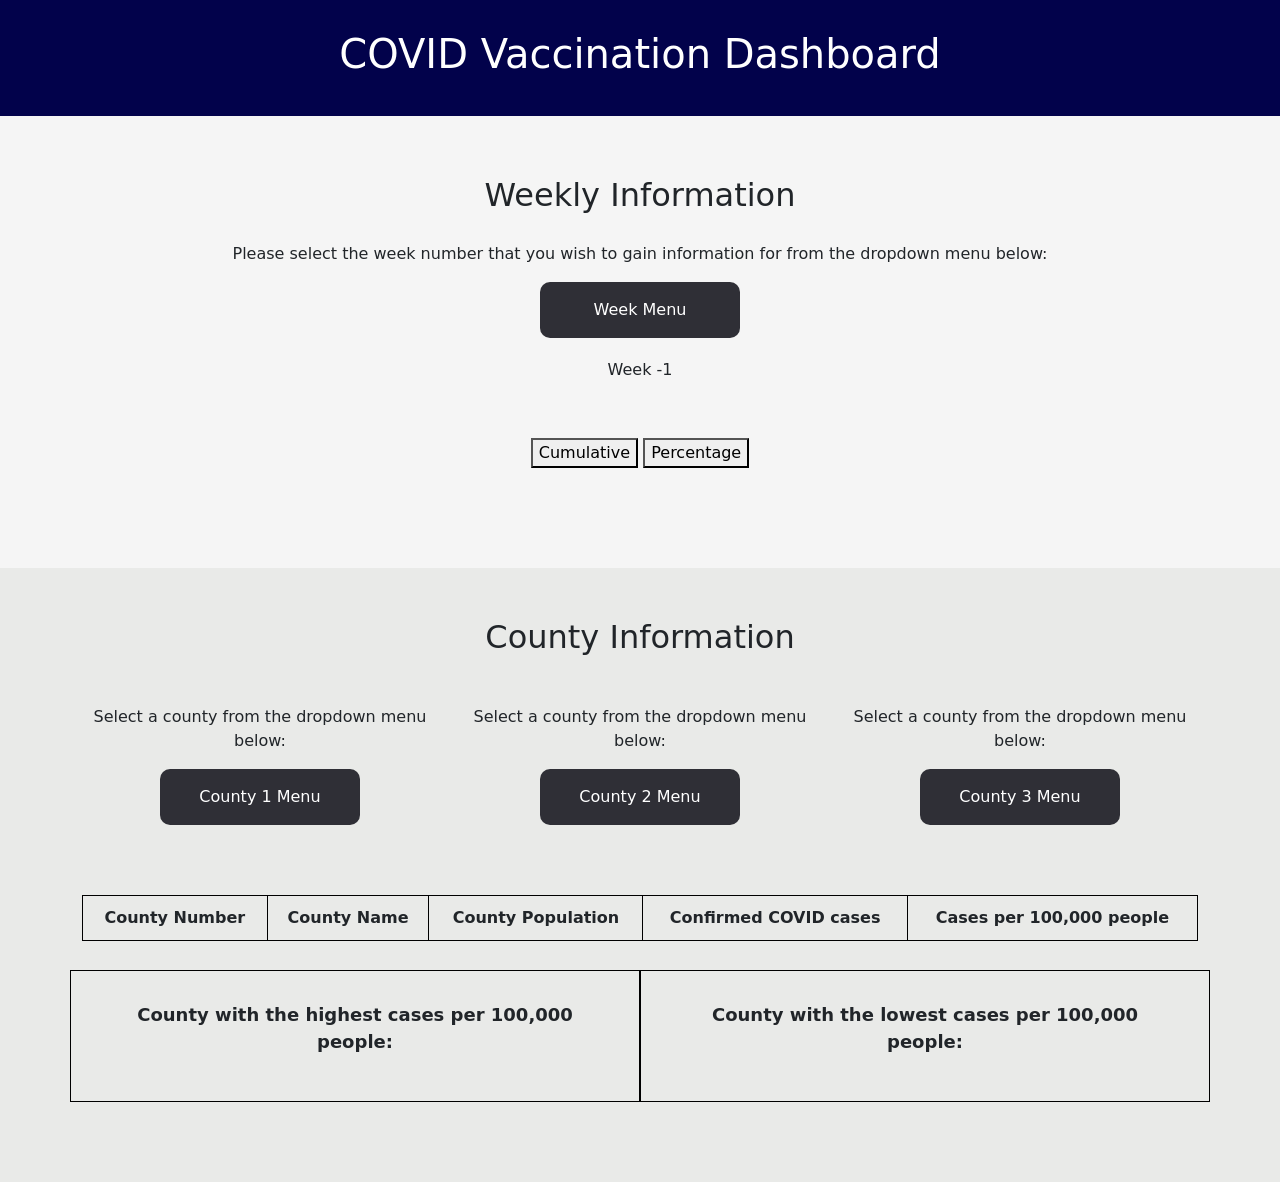
==== dashboard.html @ 075e0d1d "Fixed duplicate entry issue" ====
<!DOCTYPE html>
<html lang="en">
<head>
    <meta charset="UTF-8">
    <meta http-equiv="X-UA-Compatible" content="IE=edge">
    <meta name="viewport" content="width=device-width, initial-scale=1.0">
    <title>Dashboard</title>
    <link href="https://cdn.jsdelivr.net/npm/bootstrap@5.1.3/dist/css/bootstrap.min.css" rel="stylesheet" 
    integrity="sha384-1BmE4kWBq78iYhFldvKuhfTAU6auU8tT94WrHftjDbrCEXSU1oBoqyl2QvZ6jIW3" crossorigin="anonymous">
    <link href="styles.css" rel="stylesheet">
</head>
<body>

    <header>
        <div class="container">
            <h1>COVID Vaccination Dashboard</h1>
        </div>
    </header>

    
    <section class="week-section">
        <div class="container">
            <!--Part 1 and 2 - View vaccine data by type and age-->
            <h2>Weekly Information</h2>

            <!--Dropdown menu reference: https://www.w3schools.com/css/css_dropdowns.asp-->
            <div class="dropdown">
                <p>Please select the week number that you wish to gain information for from the dropdown menu below:</p>
                <button class="dropbtn">Week Menu</button>
                <div class="dropdown-content" id="dropdown-week"></div>
            </div>  
            <p>Week <span id="week_tracker">-1</span></p>
            <div id="Total_Vaccinated" class="table_wrapper"></div>
            <div id="button_wrapper">
                <button type="button" onclick=weekly_info({get_data:false,cum_perc:true,user_week:-1})>Cumulative</button>
                <button type="button" onclick=weekly_info({get_data:false,cum_perc:false,user_week:-1})>Percentage</button>
            </div>
            <div id="Vacced_by_age" class="table_wrapper"></div>
        </div>
    </section>


    <section class="county-section">
        <div class="container">
            <!--Part 3 and 4 - View vaccine data by county-->
            <h2>County Information</h2>
            <div class="row">
                <div class="col-sm-12 col-md-4">
                    <div class="dropdown">
                        <p>Select a county from the dropdown menu below:</p>
                        <button class="dropbtn">County 1 Menu</button>
                        <div class="dropdown-content" id="dropdown_county_1"></div>
                    </div>
                </div>
                <div class="col-sm-12 col-md-4">
                    <div class="dropdown">
                        <p>Select a county from the dropdown menu below:</p>
                        <button class="dropbtn">County 2 Menu</button>
                        <div class="dropdown-content" id="dropdown_county_2"></div>
                    </div>
                </div>
                <div class="col-sm-12 col-md-4">
                    <div class="dropdown">
                        <p>Select a county from the dropdown menu below:</p>
                        <button class="dropbtn">County 3 Menu</button>
                        <div class="dropdown-content" id="dropdown_county_3"></div>
                    </div>
                </div>
            </div>
            
            <div class="table_wrapper">
                <table cellpadding=10>
                    <tr>
                        <th>County Number</th>
                        <th>County Name</th>
                        <th>County Population</th>
                        <th>Confirmed COVID cases</th>
                        <th>Cases per 100,000 people</th>
                    </tr>
                    <tr id="county_1"></tr>
                    <tr id="county_2"></tr>
                    <tr id="county_3"></tr>
                </table>
            </div>
            
            <div class="row">
                <div class="col-sm-6 max-min">
                    <p>County with the highest cases per 100,000 people:</p>
                    <p id="max_county"></p>
                </div>
                <div class="col-sm-6 max-min">
                    <p>County with the lowest cases per 100,000 people:</p>
                    <p id="min_county"></p>
                </div>
            </div>
        </div>
    </section>

    <script src="index.js"></script>
    <script>weekly_info({get_data:true,cum_perc:true,user_week:-1})</script>
    <script>county_info({row_num:1,county_name:"Carlow"})</script>
</body>
</html>
---- styles.css ----
body {
  background-color: #f5f5f5;
}

.table_wrapper {
  overflow: auto;
}

table {
  width: 100%;
}

td, th {
    border: 1px solid black;
    text-align: center;
    box-shadow: 2px rgba(0,0,0,0.2);
}

section, div {
  padding: 10px 0;
  text-align: center;
}

div {
  margin: 10px 0px;
}

header div {
  margin-top: 0px;
}

header {
  background-color: rgb(2, 2, 75);
  color: white;
}

.week-section {
  padding: 30px;
}

.county-section {
  padding: 30px;
  background-color: #e9eae8;
}

h1 {
  padding: 20px;
}

/* Dropdown menu reference: https://www.w3schools.com/css/css_dropdowns.asp */
.dropbtn {
    background-color: #2f2f36;
    color: white;
    padding: 16px;
    font-size: 16px;
    border: none;
    cursor: pointer;
    border-radius: 10px;
    width: 200px;
  }
  
  .dropdown {
    position: relative;
    display: inline-block;
  }
  
  .dropdown-content {
    display: none;
    position: absolute;
    margin-top: 3px;
    width: 100%;
    box-shadow: 0px 8px 16px 0px rgba(0,0,0,0.2);
    z-index: 1;
    height: 200px;
    overflow: auto;
  }
  
  .dropdown-content button {
    color: black;
    padding: 12px 16px;
    width: 100%;
    text-decoration: none;
    display: block;
  }
  
  .dropdown-content button:hover {background-color: #c4bfb1}
  
  .dropdown:hover .dropdown-content {
    display: block;
  }
  
  .dropdown:hover .dropbtn {
    background-color: #9aa3a8;
  }

  .max-min {
    border: 1px solid black;
    padding: 30px;
    font-size: large;
    font-weight: bold;
  }
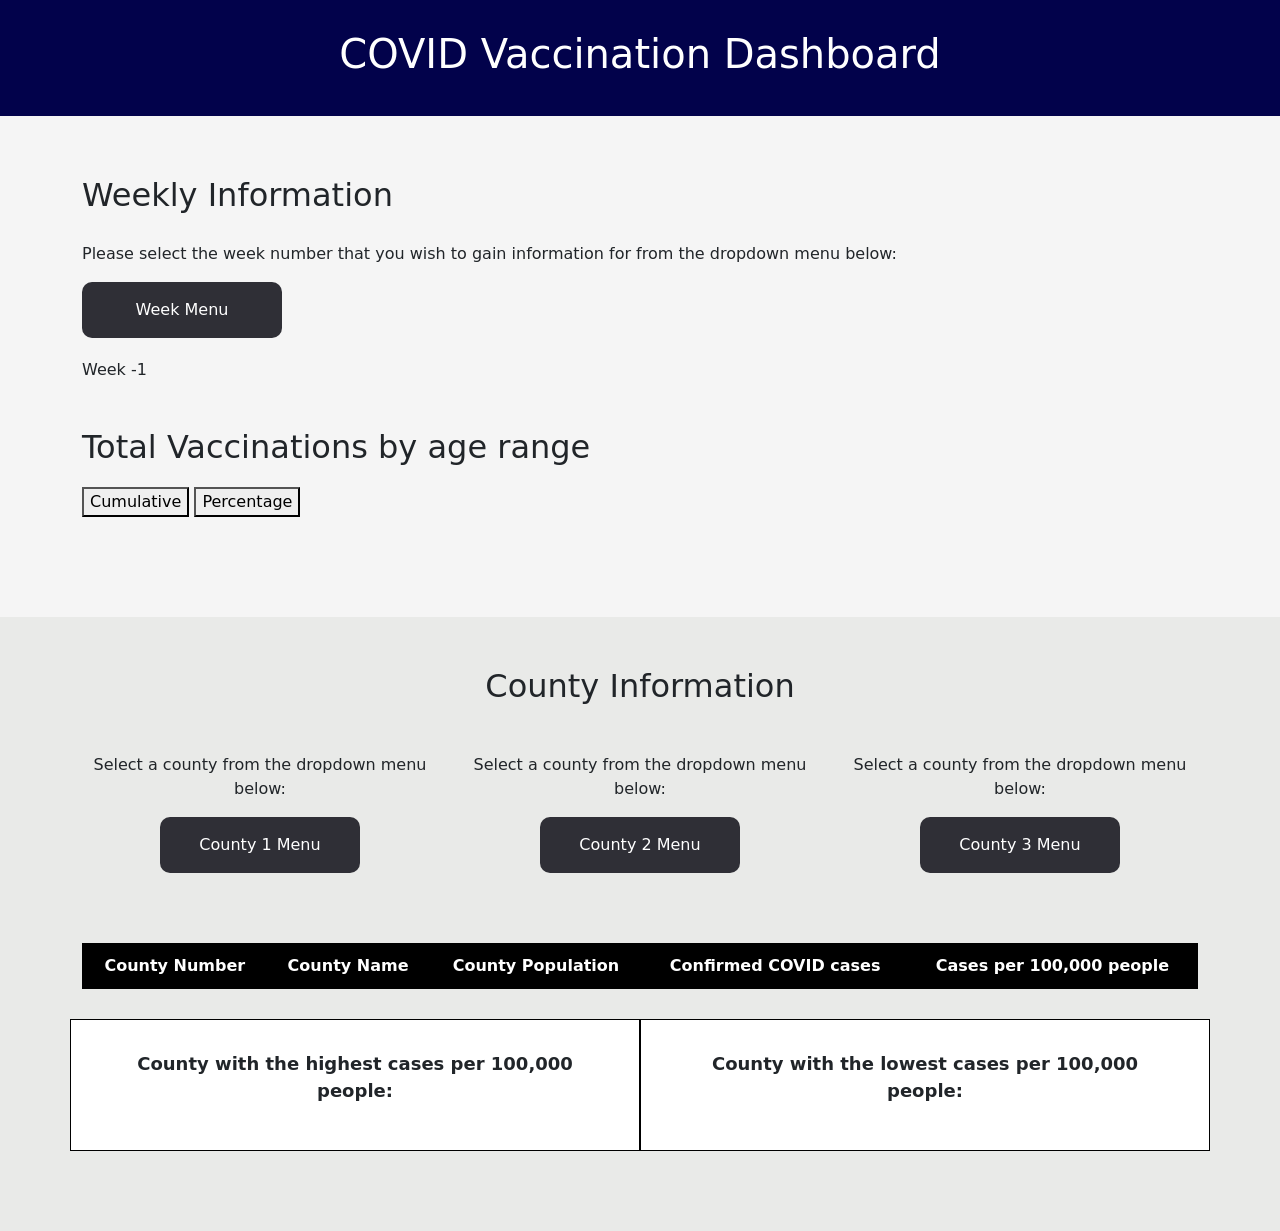
==== commit b530c9d5: "misc style changes" ====
--- a/dashboard.html
+++ b/dashboard.html
@@ -31,6 +31,7 @@
             </div>  
             <p>Week <span id="week_tracker">-1</span></p>
             <div id="Total_Vaccinated" class="table_wrapper"></div>
+            <h2>Total Vaccinations by age range</h2>
             <div id="button_wrapper">
                 <button type="button" onclick=weekly_info({get_data:false,cum_perc:true,user_week:-1})>Cumulative</button>
                 <button type="button" onclick=weekly_info({get_data:false,cum_perc:false,user_week:-1})>Percentage</button>
--- a/styles.css
+++ b/styles.css
@@ -4,6 +4,10 @@
 
 .table_wrapper {
   overflow: auto;
+}
+
+header {
+  text-align: center;
 }
 
 table {
@@ -16,9 +20,18 @@
     box-shadow: 2px rgba(0,0,0,0.2);
 }
 
+tr {
+  background-color: white;
+}
+
+tr:first-child{
+  background-color: black;
+  color: white;
+}
+
 section, div {
   padding: 10px 0;
-  text-align: center;
+  /* text-align: center; */
 }
 
 div {
@@ -41,6 +54,10 @@
 .county-section {
   padding: 30px;
   background-color: #e9eae8;
+}
+
+.county-section div {
+  text-align: center;
 }
 
 h1 {
@@ -98,4 +115,6 @@
     padding: 30px;
     font-size: large;
     font-weight: bold;
+    background-color: white;
+    text-align: center;
   }
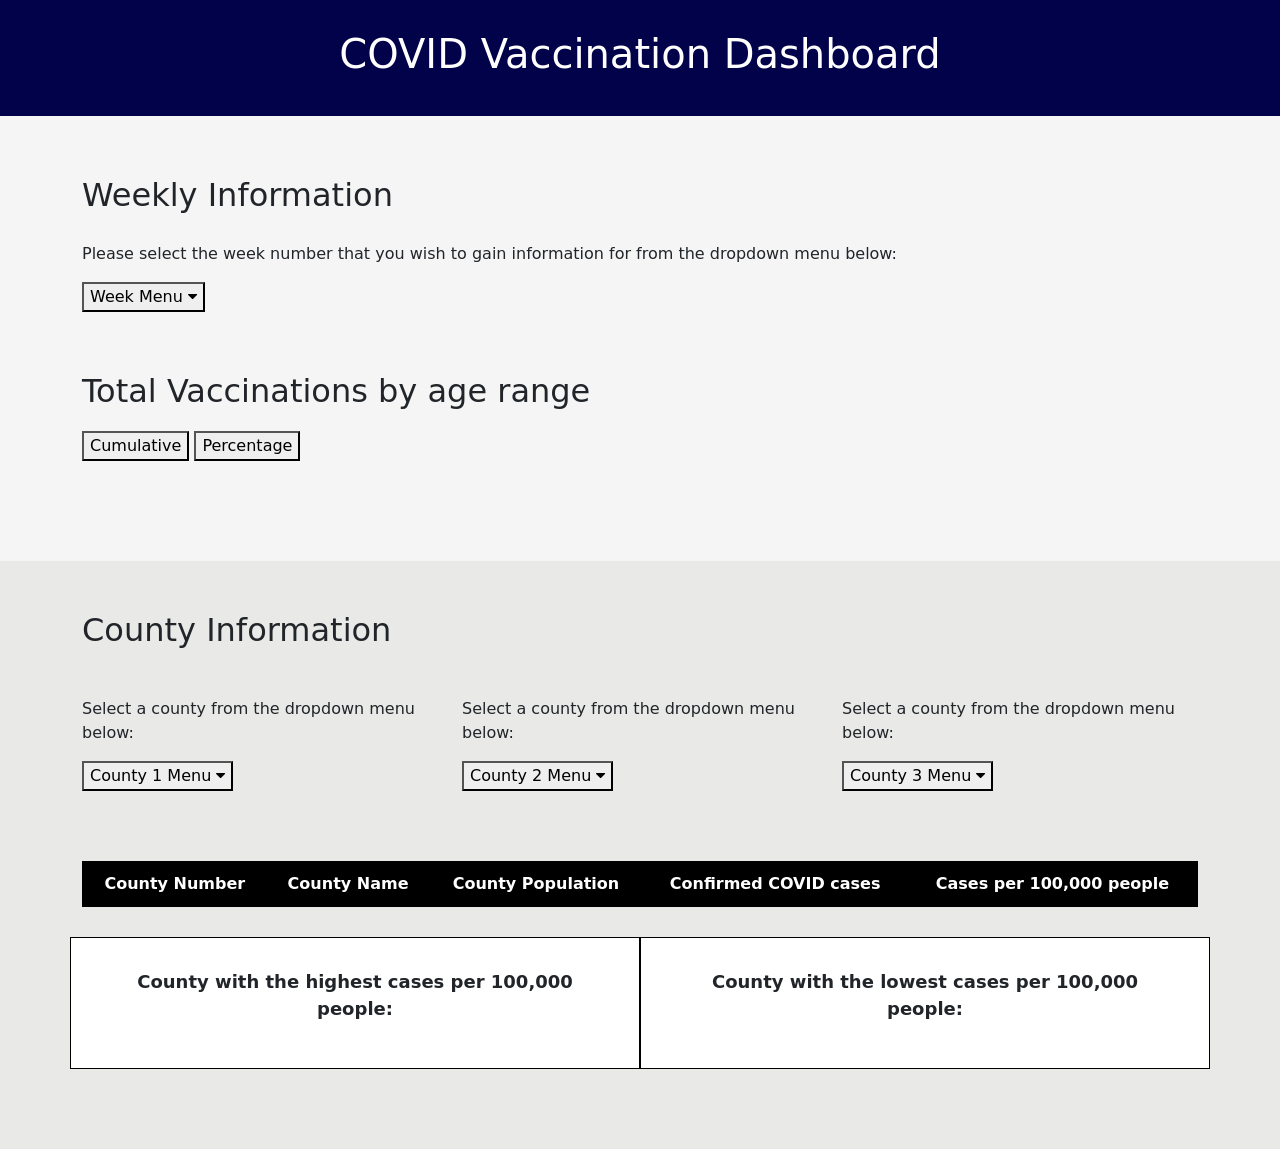
==== commit 9af7bfc9: "Fixed scoping issues and redesigned dropdown" ====
--- a/dashboard.html
+++ b/dashboard.html
@@ -7,6 +7,7 @@
     <title>Dashboard</title>
     <link href="https://cdn.jsdelivr.net/npm/bootstrap@5.1.3/dist/css/bootstrap.min.css" rel="stylesheet" 
     integrity="sha384-1BmE4kWBq78iYhFldvKuhfTAU6auU8tT94WrHftjDbrCEXSU1oBoqyl2QvZ6jIW3" crossorigin="anonymous">
+    <link rel="stylesheet" href="https://cdnjs.cloudflare.com/ajax/libs/font-awesome/4.7.0/css/font-awesome.min.css">
     <link href="styles.css" rel="stylesheet">
 </head>
 <body>
@@ -24,17 +25,16 @@
             <h2>Weekly Information</h2>
 
             <!--Dropdown menu reference: https://www.w3schools.com/css/css_dropdowns.asp-->
-            <div class="dropdown">
+            <div class="dropdown" id="dropdown-week">
                 <p>Please select the week number that you wish to gain information for from the dropdown menu below:</p>
-                <button class="dropbtn">Week Menu</button>
-                <div class="dropdown-content" id="dropdown-week"></div>
+                <button class="dropbtn">Week Menu    <i class="fa fa-caret-down"></i></button>
+                <div class="dropdown-content" id="dropdown-content-week"></div>
             </div>  
-            <p>Week <span id="week_tracker">-1</span></p>
             <div id="Total_Vaccinated" class="table_wrapper"></div>
             <h2>Total Vaccinations by age range</h2>
             <div id="button_wrapper">
-                <button type="button" onclick=weekly_info({get_data:false,cum_perc:true,user_week:-1})>Cumulative</button>
-                <button type="button" onclick=weekly_info({get_data:false,cum_perc:false,user_week:-1})>Percentage</button>
+                <button type="button" onclick=by_age_cum()>Cumulative</button>
+                <button type="button" onclick=by_age_perc()>Percentage</button>
             </div>
             <div id="Vacced_by_age" class="table_wrapper"></div>
         </div>
@@ -49,21 +49,21 @@
                 <div class="col-sm-12 col-md-4">
                     <div class="dropdown">
                         <p>Select a county from the dropdown menu below:</p>
-                        <button class="dropbtn">County 1 Menu</button>
+                        <button class="dropbtn">County 1 Menu    <i class="fa fa-caret-down"></i></button>
                         <div class="dropdown-content" id="dropdown_county_1"></div>
                     </div>
                 </div>
                 <div class="col-sm-12 col-md-4">
                     <div class="dropdown">
                         <p>Select a county from the dropdown menu below:</p>
-                        <button class="dropbtn">County 2 Menu</button>
+                        <button class="dropbtn">County 2 Menu    <i class="fa fa-caret-down"></i></button>
                         <div class="dropdown-content" id="dropdown_county_2"></div>
                     </div>
                 </div>
                 <div class="col-sm-12 col-md-4">
                     <div class="dropdown">
                         <p>Select a county from the dropdown menu below:</p>
-                        <button class="dropbtn">County 3 Menu</button>
+                        <button class="dropbtn">County 3 Menu    <i class="fa fa-caret-down"></i></button>
                         <div class="dropdown-content" id="dropdown_county_3"></div>
                     </div>
                 </div>
@@ -98,7 +98,5 @@
     </section>
 
     <script src="index.js"></script>
-    <script>weekly_info({get_data:true,cum_perc:true,user_week:-1})</script>
-    <script>county_info({row_num:1,county_name:"Carlow"})</script>
 </body>
 </html>
--- a/styles.css
+++ b/styles.css
@@ -56,25 +56,11 @@
   background-color: #e9eae8;
 }
 
-.county-section div {
-  text-align: center;
-}
-
 h1 {
   padding: 20px;
 }
 
 /* Dropdown menu reference: https://www.w3schools.com/css/css_dropdowns.asp */
-.dropbtn {
-    background-color: #2f2f36;
-    color: white;
-    padding: 16px;
-    font-size: 16px;
-    border: none;
-    cursor: pointer;
-    border-radius: 10px;
-    width: 200px;
-  }
   
   .dropdown {
     position: relative;
@@ -85,7 +71,6 @@
     display: none;
     position: absolute;
     margin-top: 3px;
-    width: 100%;
     box-shadow: 0px 8px 16px 0px rgba(0,0,0,0.2);
     z-index: 1;
     height: 200px;
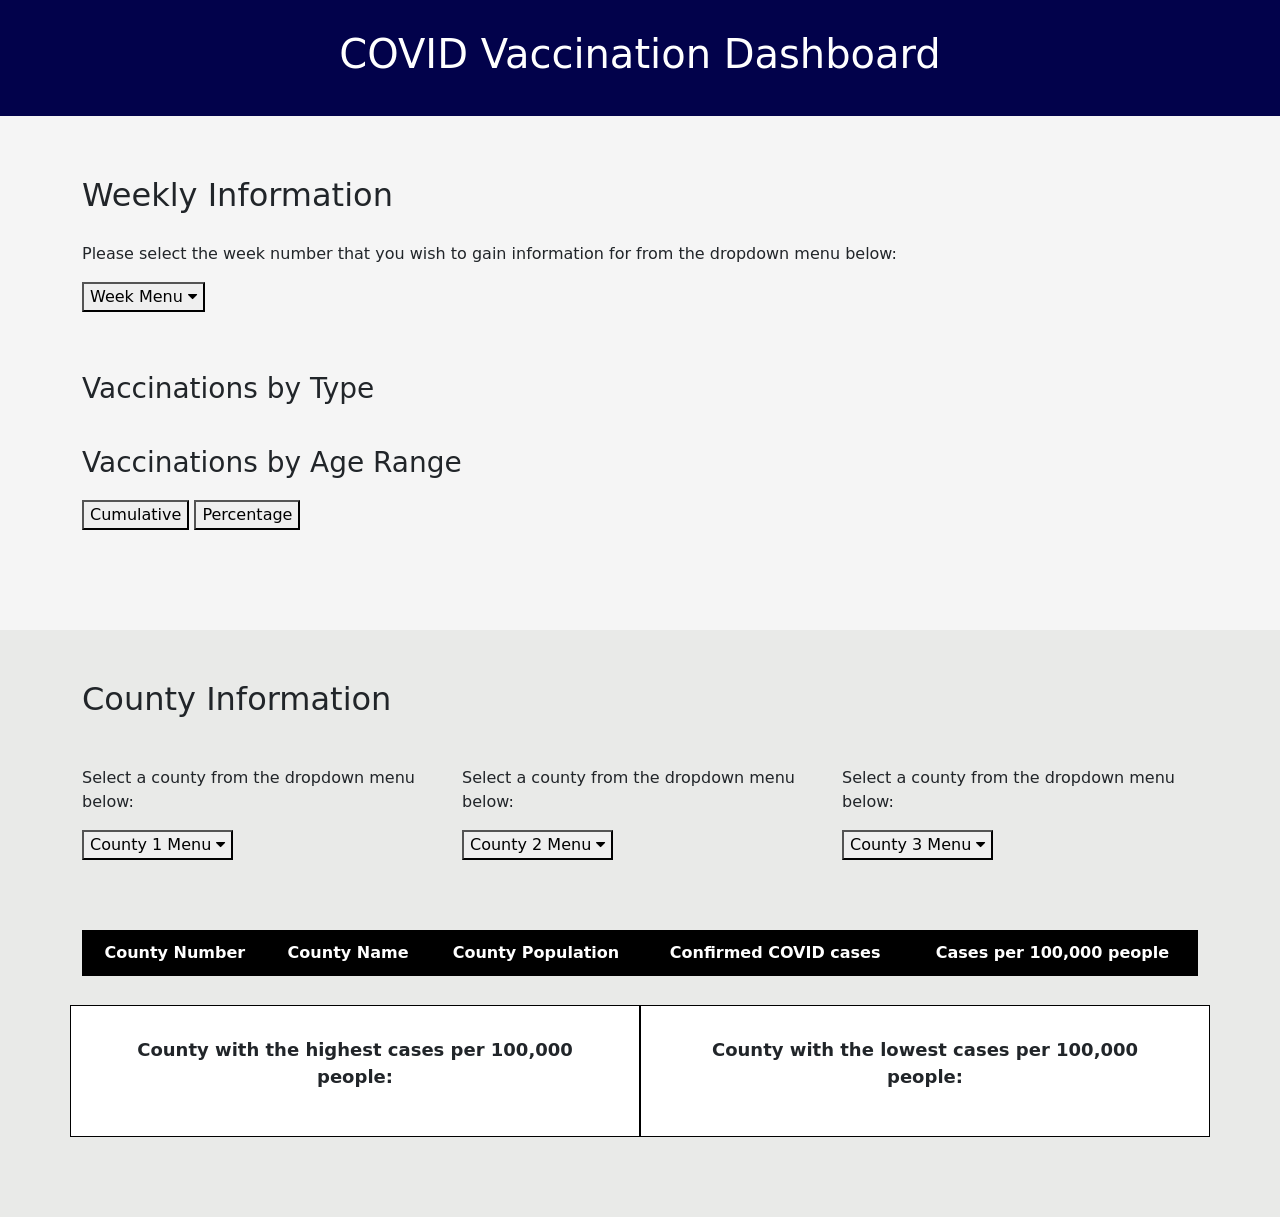
==== commit b81ca5a7: "Misc design changes" ====
--- a/dashboard.html
+++ b/dashboard.html
@@ -31,7 +31,9 @@
                 <div class="dropdown-content" id="dropdown-content-week"></div>
             </div>  
             <div id="Total_Vaccinated" class="table_wrapper"></div>
-            <h2>Total Vaccinations by age range</h2>
+            <h3>Vaccinations by Type</h3>
+            <div id="Vacced_by_type" class="table_wrapper"></div>
+            <h3>Vaccinations by Age Range</h3>
             <div id="button_wrapper">
                 <button type="button" onclick=by_age_cum()>Cumulative</button>
                 <button type="button" onclick=by_age_perc()>Percentage</button>
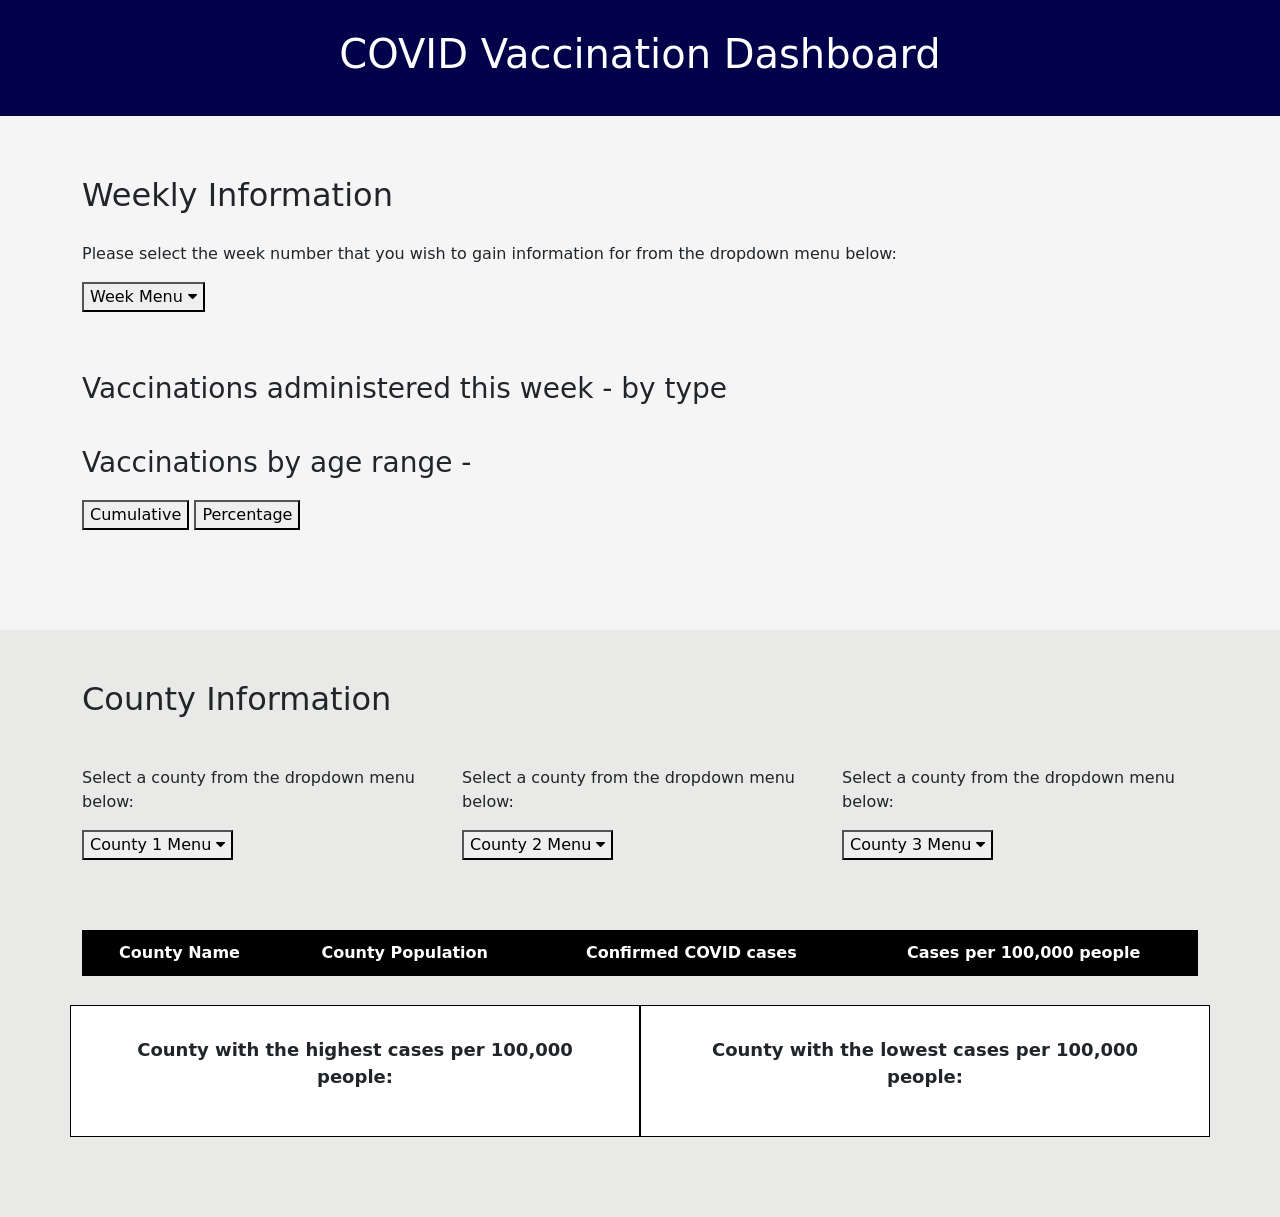
==== commit 5ead819e: "Fixed duplicate row issue in county section" ====
--- a/dashboard.html
+++ b/dashboard.html
@@ -31,9 +31,9 @@
                 <div class="dropdown-content" id="dropdown-content-week"></div>
             </div>  
             <div id="Total_Vaccinated" class="table_wrapper"></div>
-            <h3>Vaccinations by Type</h3>
+            <h3>Vaccinations administered this week - by type</h3>
             <div id="Vacced_by_type" class="table_wrapper"></div>
-            <h3>Vaccinations by Age Range</h3>
+            <h3>Vaccinations by age range - <span id="cum-perc"></span></h3>
             <div id="button_wrapper">
                 <button type="button" onclick=by_age_cum()>Cumulative</button>
                 <button type="button" onclick=by_age_perc()>Percentage</button>
@@ -74,7 +74,6 @@
             <div class="table_wrapper">
                 <table cellpadding=10>
                     <tr>
-                        <th>County Number</th>
                         <th>County Name</th>
                         <th>County Population</th>
                         <th>Confirmed COVID cases</th>
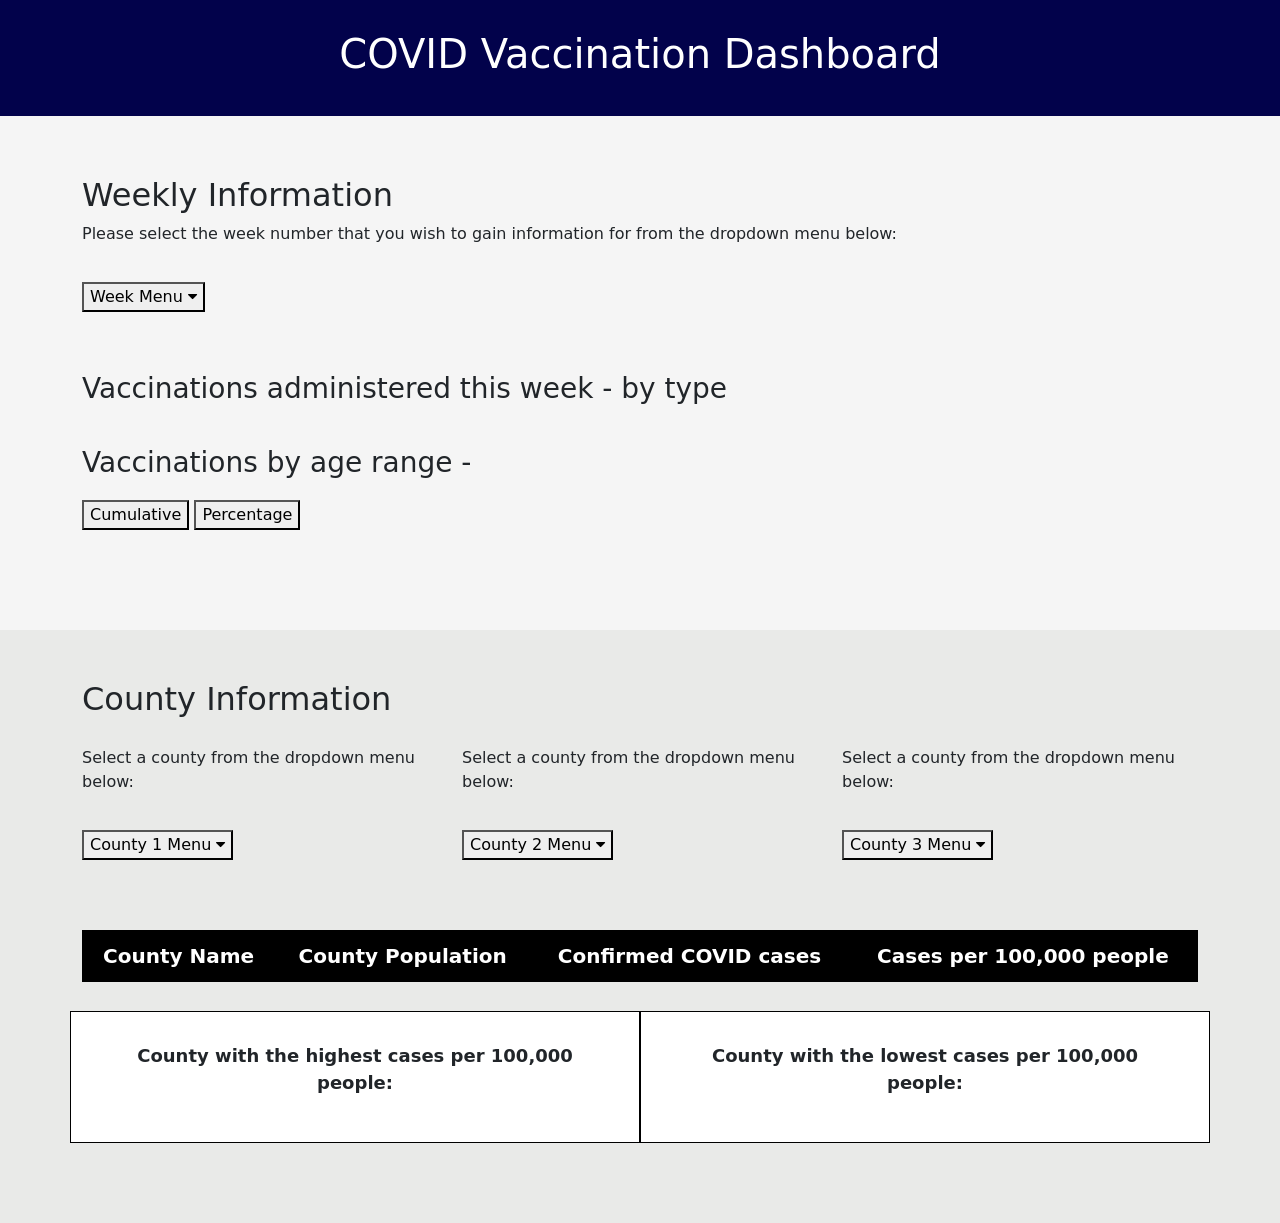
==== commit c0bc61be: "Excluded Week 0" ====
--- a/dashboard.html
+++ b/dashboard.html
@@ -24,9 +24,9 @@
             <!--Part 1 and 2 - View vaccine data by type and age-->
             <h2>Weekly Information</h2>
 
+            <p>Please select the week number that you wish to gain information for from the dropdown menu below:</p>
             <!--Dropdown menu reference: https://www.w3schools.com/css/css_dropdowns.asp-->
             <div class="dropdown" id="dropdown-week">
-                <p>Please select the week number that you wish to gain information for from the dropdown menu below:</p>
                 <button class="dropbtn">Week Menu    <i class="fa fa-caret-down"></i></button>
                 <div class="dropdown-content" id="dropdown-content-week"></div>
             </div>  
@@ -49,22 +49,22 @@
             <h2>County Information</h2>
             <div class="row">
                 <div class="col-sm-12 col-md-4">
+                    <p>Select a county from the dropdown menu below:</p>
                     <div class="dropdown">
-                        <p>Select a county from the dropdown menu below:</p>
                         <button class="dropbtn">County 1 Menu    <i class="fa fa-caret-down"></i></button>
                         <div class="dropdown-content" id="dropdown_county_1"></div>
                     </div>
                 </div>
                 <div class="col-sm-12 col-md-4">
+                    <p>Select a county from the dropdown menu below:</p>
                     <div class="dropdown">
-                        <p>Select a county from the dropdown menu below:</p>
                         <button class="dropbtn">County 2 Menu    <i class="fa fa-caret-down"></i></button>
                         <div class="dropdown-content" id="dropdown_county_2"></div>
                     </div>
                 </div>
                 <div class="col-sm-12 col-md-4">
+                    <p>Select a county from the dropdown menu below:</p>
                     <div class="dropdown">
-                        <p>Select a county from the dropdown menu below:</p>
                         <button class="dropbtn">County 3 Menu    <i class="fa fa-caret-down"></i></button>
                         <div class="dropdown-content" id="dropdown_county_3"></div>
                     </div>
--- a/styles.css
+++ b/styles.css
@@ -18,6 +18,7 @@
     border: 1px solid black;
     text-align: center;
     box-shadow: 2px rgba(0,0,0,0.2);
+    font-size: 20px;
 }
 
 tr {
@@ -75,6 +76,7 @@
     z-index: 1;
     height: 200px;
     overflow: auto;
+    width: 200%;
   }
   
   .dropdown-content button {
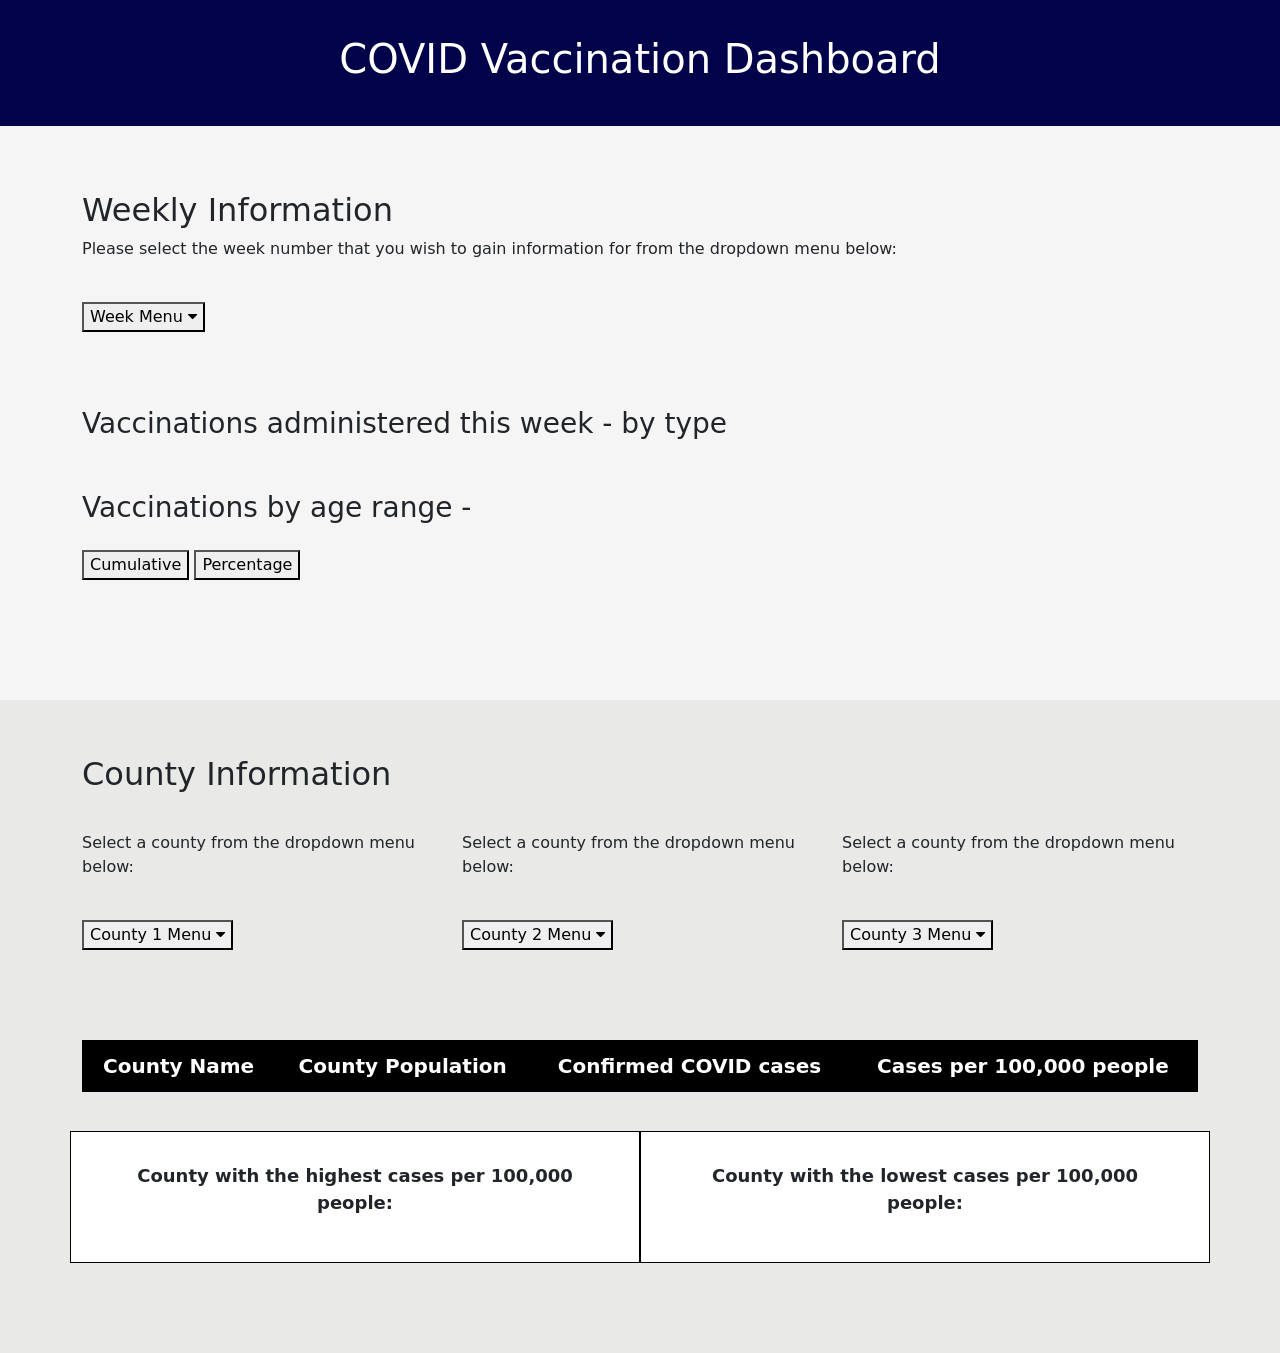
==== commit a87242b0: "Clean up before submitting" ====
--- a/dashboard.html
+++ b/dashboard.html
@@ -25,14 +25,21 @@
             <h2>Weekly Information</h2>
 
             <p>Please select the week number that you wish to gain information for from the dropdown menu below:</p>
+
             <!--Dropdown menu reference: https://www.w3schools.com/css/css_dropdowns.asp-->
             <div class="dropdown" id="dropdown-week">
                 <button class="dropbtn">Week Menu    <i class="fa fa-caret-down"></i></button>
                 <div class="dropdown-content" id="dropdown-content-week"></div>
             </div>  
+
+            <!-- First Table - Displays cumulative and weekly vaccinations -->
             <div id="Total_Vaccinated" class="table_wrapper"></div>
+
+            <!-- Second Table - Displays vaccinations by type (Moderna, Pfizer etc.) -->
             <h3>Vaccinations administered this week - by type</h3>
             <div id="Vacced_by_type" class="table_wrapper"></div>
+
+            <!-- Third Table - Displays vaccinations by age range - cumulative or percentage -->
             <h3>Vaccinations by age range - <span id="cum-perc"></span></h3>
             <div id="button_wrapper">
                 <button type="button" onclick=by_age_cum()>Cumulative</button>
@@ -47,6 +54,8 @@
         <div class="container">
             <!--Part 3 and 4 - View vaccine data by county-->
             <h2>County Information</h2>
+
+            <!-- Row for the dropdown menus -->
             <div class="row">
                 <div class="col-sm-12 col-md-4">
                     <p>Select a county from the dropdown menu below:</p>
@@ -71,8 +80,9 @@
                 </div>
             </div>
             
+            <!-- Table displaying the information for up to three counties -->
             <div class="table_wrapper">
-                <table cellpadding=10>
+                <table>
                     <tr>
                         <th>County Name</th>
                         <th>County Population</th>
@@ -85,6 +95,7 @@
                 </table>
             </div>
             
+            <!-- Displays the counties with the highest and lowest cases per 100000 -->
             <div class="row">
                 <div class="col-sm-6 max-min">
                     <p>County with the highest cases per 100,000 people:</p>
@@ -98,6 +109,7 @@
         </div>
     </section>
 
+    <!-- Main JS file -->
     <script src="index.js"></script>
 </body>
 </html>
--- a/styles.css
+++ b/styles.css
@@ -2,6 +2,7 @@
   background-color: #f5f5f5;
 }
 
+/* Ensures that tables overflow if the screen width is small */
 .table_wrapper {
   overflow: auto;
 }
@@ -10,6 +11,7 @@
   text-align: center;
 }
 
+/* Ensures that tables span the entire width of the site */
 table {
   width: 100%;
 }
@@ -19,20 +21,22 @@
     text-align: center;
     box-shadow: 2px rgba(0,0,0,0.2);
     font-size: 20px;
+    padding: 10px;
 }
 
 tr {
   background-color: white;
 }
 
+/* Table style applied only to table headings */
 tr:first-child{
   background-color: black;
   color: white;
 }
 
+/* Ensures that tables aren't too bunched up */
 section, div {
-  padding: 10px 0;
-  /* text-align: center; */
+  padding: 15px 0;
 }
 
 div {
@@ -105,3 +109,7 @@
     background-color: white;
     text-align: center;
   }
+
+  .week-section .dropdown-content {
+    width: 400%;
+  }
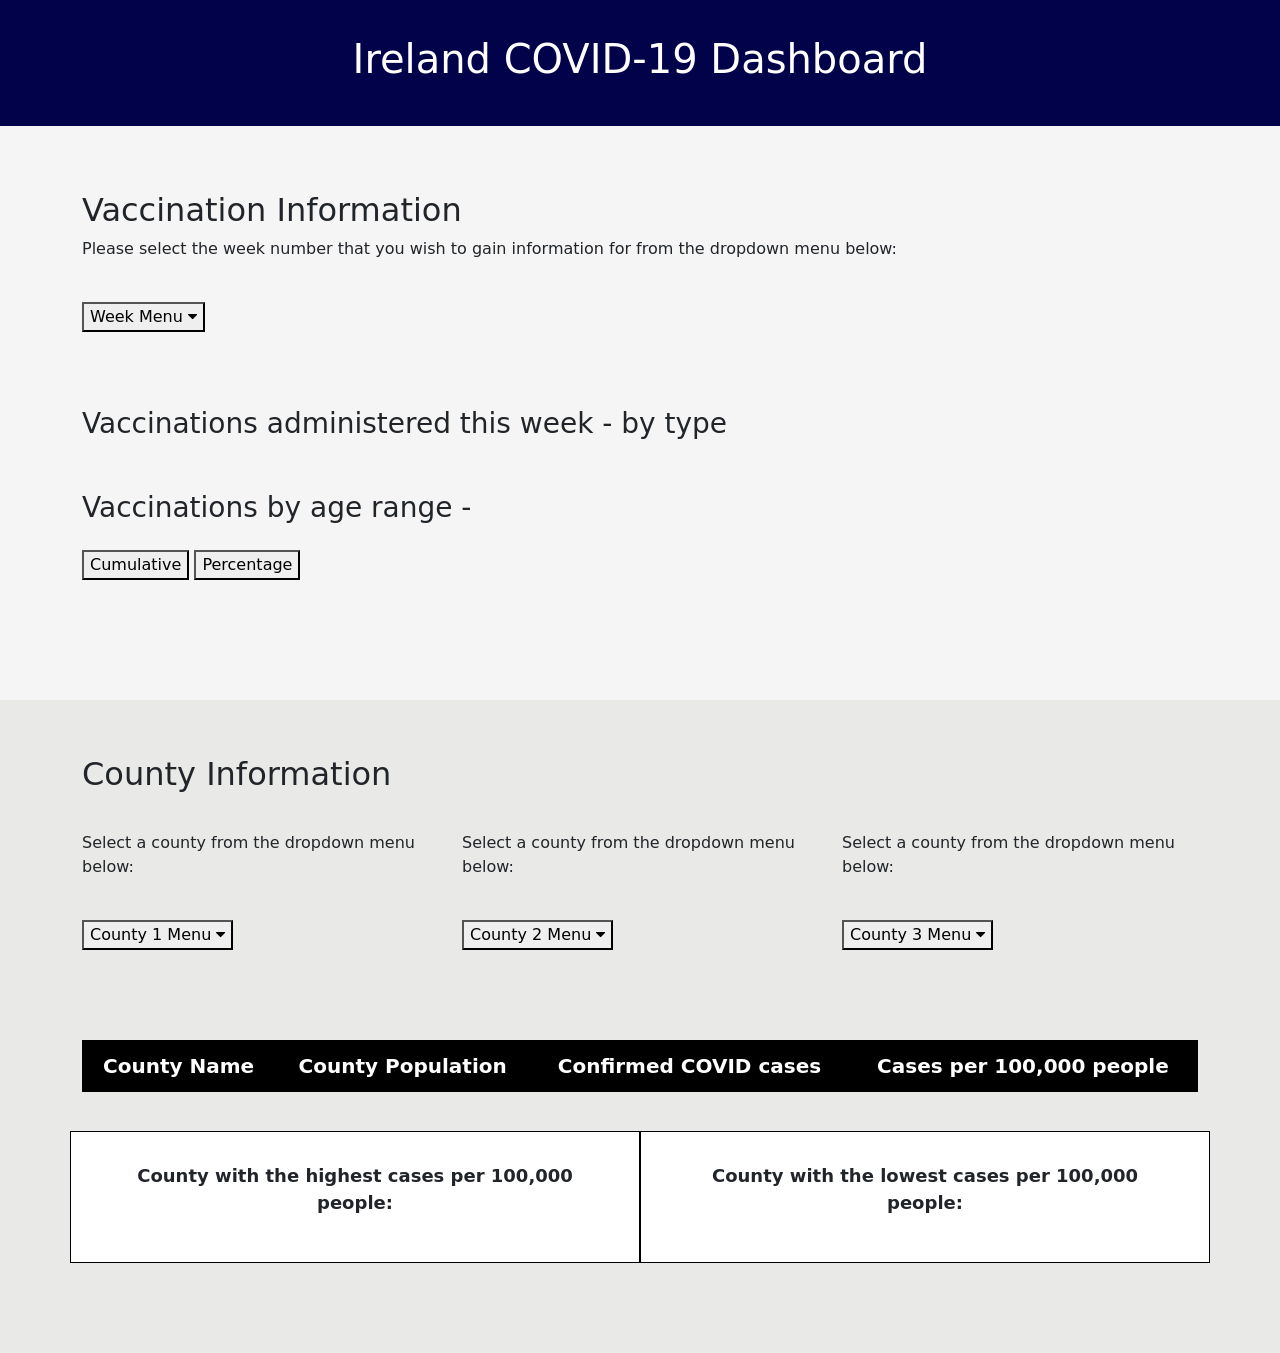
==== commit c74f3f2a: "Added readme" ====
--- a/dashboard.html
+++ b/dashboard.html
@@ -14,7 +14,7 @@
 
     <header>
         <div class="container">
-            <h1>COVID Vaccination Dashboard</h1>
+            <h1>Ireland COVID-19 Dashboard</h1>
         </div>
     </header>
 
@@ -22,7 +22,7 @@
     <section class="week-section">
         <div class="container">
             <!--Part 1 and 2 - View vaccine data by type and age-->
-            <h2>Weekly Information</h2>
+            <h2>Vaccination Information</h2>
 
             <p>Please select the week number that you wish to gain information for from the dropdown menu below:</p>
 
